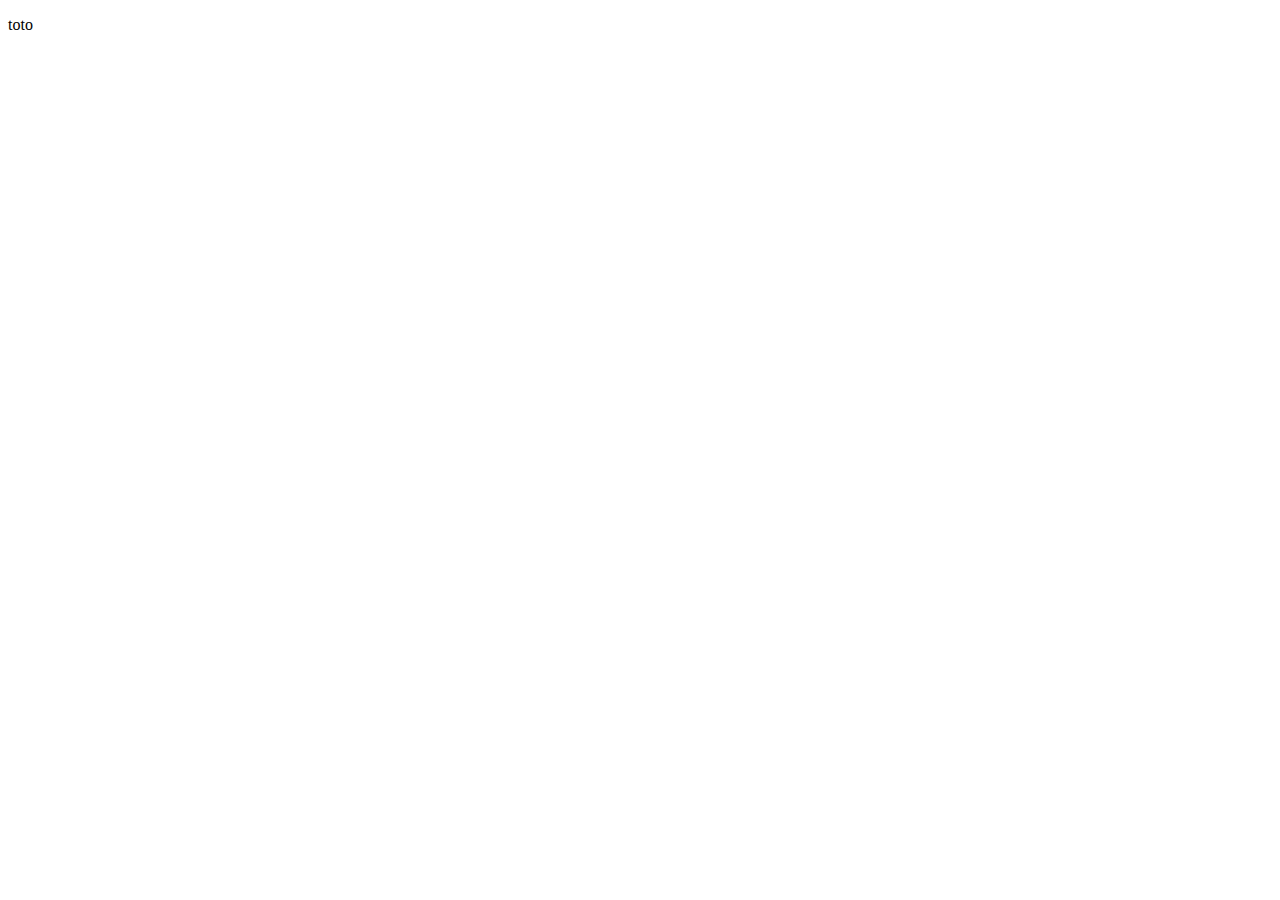
==== projet_api/index.html @ 4af5f6b3 "Initialisation projet" ====
<!DOCTYPE html>
<html>
  <head>
    <meta charset="author" content="Ethan Bourguigneau">
    <meta charset="utf-8">
    <link rel="stylesheet" href="styles/style.css">
    <link rel="stylesheet" href="scripts/script.js">
    <title>Api test</title>
  </head>
  <body>
    <p>toto</p>
  </body>
</html>
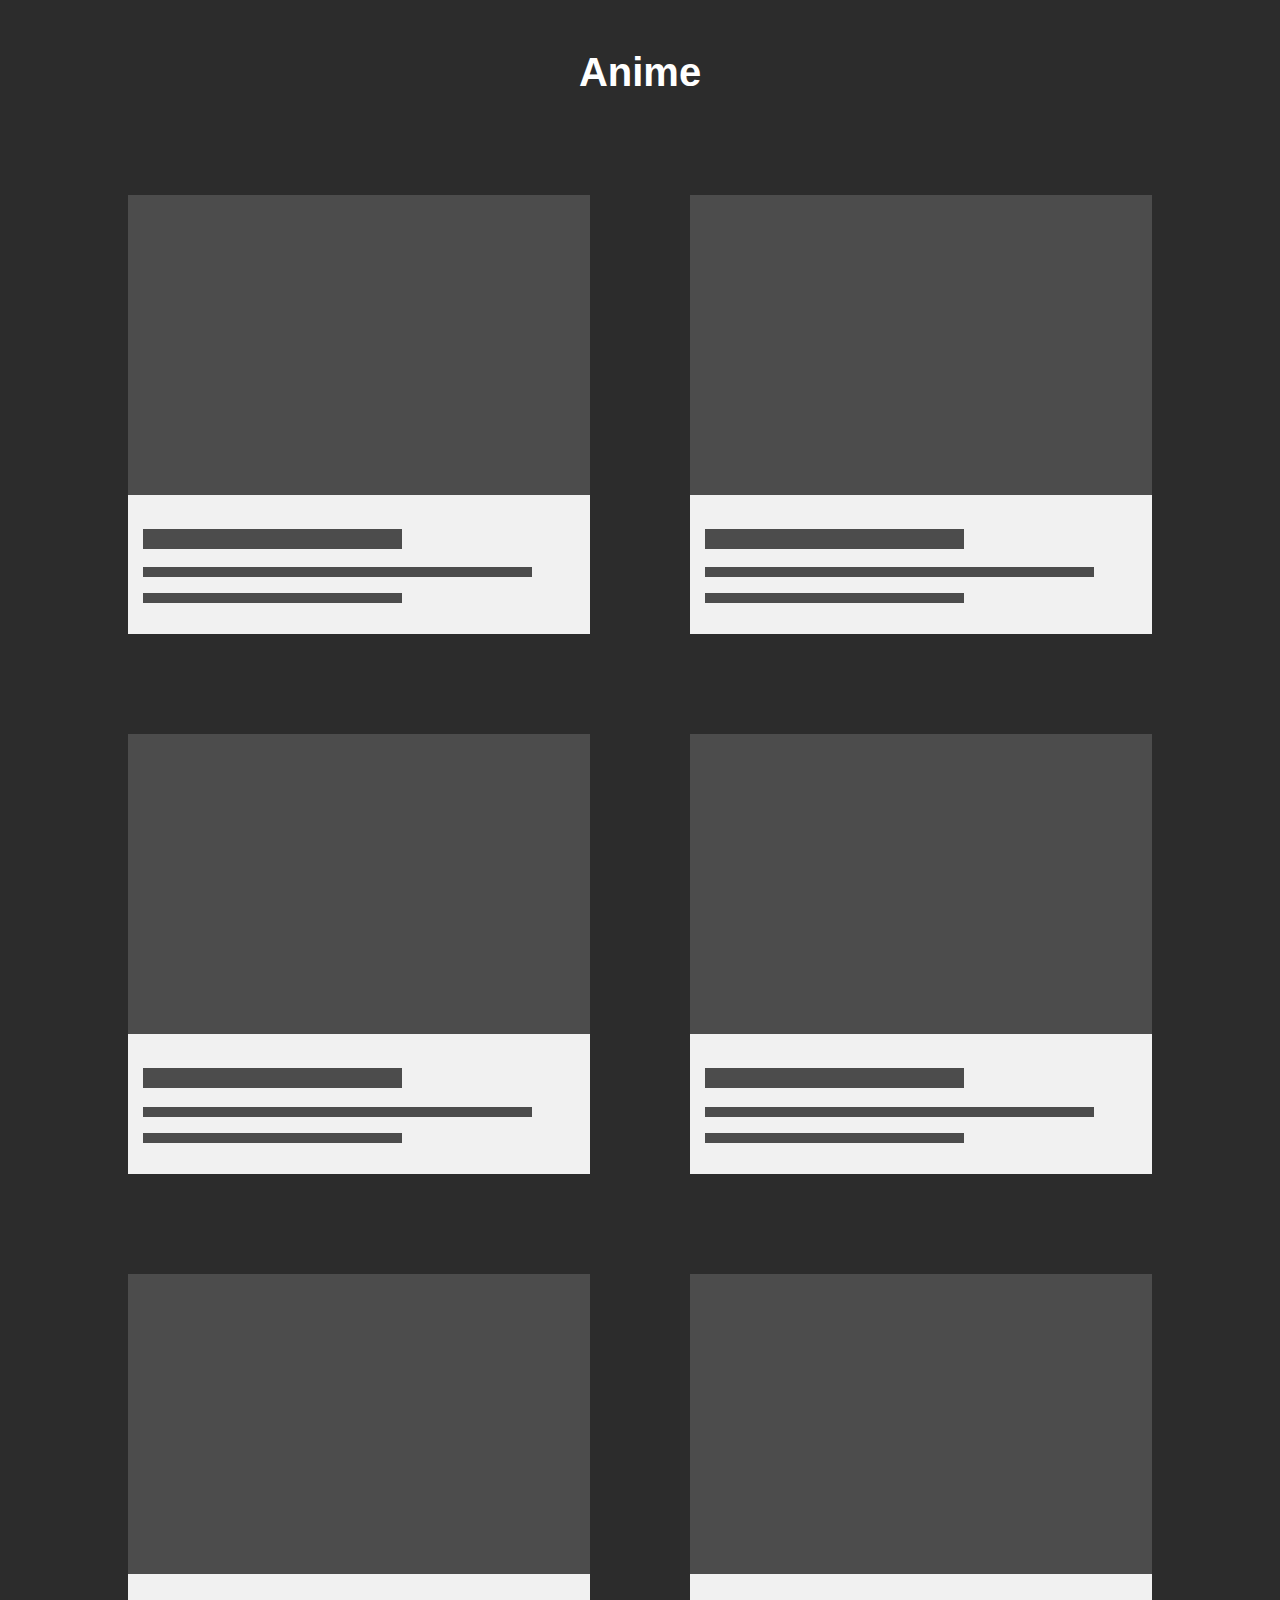
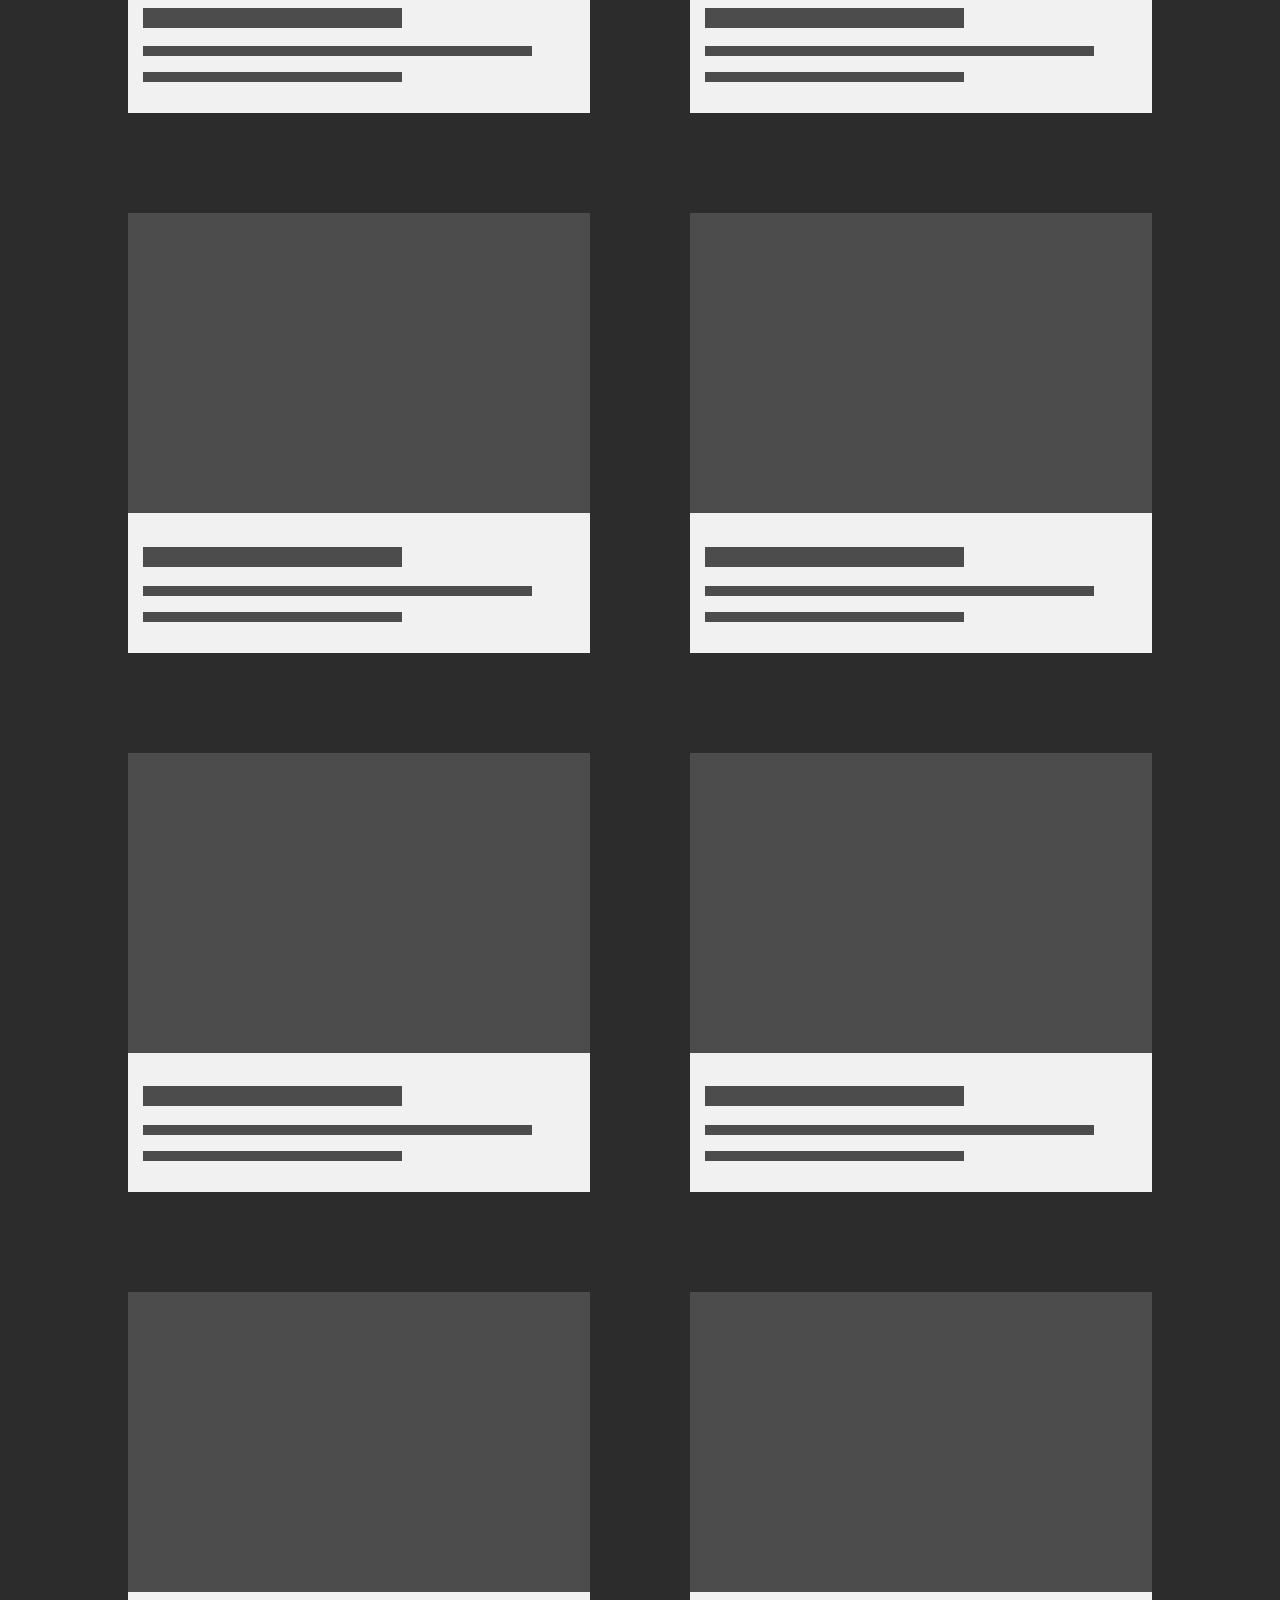
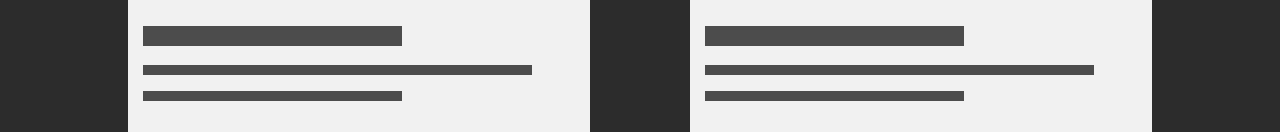
==== commit dc0c471a: "effect skeleton" ====
--- a/projet_api/index.html
+++ b/projet_api/index.html
@@ -1,13 +1,112 @@
 <!DOCTYPE html>
 <html>
   <head>
-    <meta charset="author" content="Ethan Bourguigneau">
-    <meta charset="utf-8">
-    <link rel="stylesheet" href="styles/style.css">
-    <link rel="stylesheet" href="scripts/script.js">
+    <meta charset="author" content="Ethan Bourguigneau" />
+    <meta charset="utf-8" />
+    <link rel="stylesheet" href="styles/style.css" />
+    <link rel="stylesheet" href="scripts/script.js" />
     <title>Api test</title>
   </head>
   <body>
-    <p>toto</p>
+    <h1>Anime</h1>
+    <div class="card-grid">
+      <div class="card">
+        <div class="top-img skeleton-anim"></div>
+        <div class="content">
+          <h3 class="skeleton-title skeleton-anim"></h3>
+          <p class="skeleton-text skeleton-anim"></p>
+          <p class="skeleton-text skeleton-anim"></p>
+        </div>
+      </div>
+      <div class="card">
+        <div class="top-img skeleton-anim"></div>
+        <div class="content">
+          <h3 class="skeleton-title skeleton-anim"></h3>
+          <p class="skeleton-text skeleton-anim"></p>
+          <p class="skeleton-text skeleton-anim"></p>
+        </div>
+      </div>
+      <div class="card">
+        <div class="top-img skeleton-anim"></div>
+        <div class="content">
+          <h3 class="skeleton-title skeleton-anim"></h3>
+          <p class="skeleton-text skeleton-anim"></p>
+          <p class="skeleton-text skeleton-anim"></p>
+        </div>
+      </div>
+      <div class="card">
+        <div class="top-img skeleton-anim"></div>
+        <div class="content">
+          <h3 class="skeleton-title skeleton-anim"></h3>
+          <p class="skeleton-text skeleton-anim"></p>
+          <p class="skeleton-text skeleton-anim"></p>
+        </div>
+      </div>
+      <div class="card">
+        <div class="top-img skeleton-anim"></div>
+        <div class="content">
+          <h3 class="skeleton-title skeleton-anim"></h3>
+          <p class="skeleton-text skeleton-anim"></p>
+          <p class="skeleton-text skeleton-anim"></p>
+        </div>
+      </div>
+      <div class="card">
+        <div class="top-img skeleton-anim"></div>
+        <div class="content">
+          <h3 class="skeleton-title skeleton-anim"></h3>
+          <p class="skeleton-text skeleton-anim"></p>
+          <p class="skeleton-text skeleton-anim"></p>
+        </div>
+      </div>
+      <div class="card">
+        <div class="top-img skeleton-anim"></div>
+        <div class="content">
+          <h3 class="skeleton-title skeleton-anim"></h3>
+          <p class="skeleton-text skeleton-anim"></p>
+          <p class="skeleton-text skeleton-anim"></p>
+        </div>
+      </div>
+      <div class="card">
+        <div class="top-img skeleton-anim"></div>
+        <div class="content">
+          <h3 class="skeleton-title skeleton-anim"></h3>
+          <p class="skeleton-text skeleton-anim"></p>
+          <p class="skeleton-text skeleton-anim"></p>
+        </div>
+      </div>
+      <div class="card">
+        <div class="top-img skeleton-anim"></div>
+        <div class="content">
+          <h3 class="skeleton-title skeleton-anim"></h3>
+          <p class="skeleton-text skeleton-anim"></p>
+          <p class="skeleton-text skeleton-anim"></p>
+        </div>
+      </div>
+      <div class="card">
+        <div class="top-img skeleton-anim"></div>
+        <div class="content">
+          <h3 class="skeleton-title skeleton-anim"></h3>
+          <p class="skeleton-text skeleton-anim"></p>
+          <p class="skeleton-text skeleton-anim"></p>
+        </div>
+      </div>
+      <div class="card">
+        <div class="top-img skeleton-anim"></div>
+        <div class="content">
+          <h3 class="skeleton-title skeleton-anim"></h3>
+          <p class="skeleton-text skeleton-anim"></p>
+          <p class="skeleton-text skeleton-anim"></p>
+        </div>
+      </div>
+      <div class="card">
+        <div class="top-img skeleton-anim"></div>
+        <div class="content">
+          <h3 class="skeleton-title skeleton-anim"></h3>
+          <p class="skeleton-text skeleton-anim"></p>
+          <p class="skeleton-text skeleton-anim"></p>
+        </div>
+      </div>
+    </div>
+    <script src="scripts/script.js"></script>
   </body>
 </html>
--- a/projet_api/styles/style.css
+++ b/projet_api/styles/style.css
@@ -0,0 +1,72 @@
+*{
+    box-sizing: border-box;
+}
+
+body{
+    margin: 0;
+    padding: 0;
+    font-family: Arial, Helvetica, sans-serif;
+    background: #2c2c2c;
+}
+
+h1{
+    text-align: center;
+    font-size: 40px;
+    margin: 50px 0;
+    color: white;
+    margin-bottom: 100px;
+}
+
+.card-grid{
+    /*border: 1px solid #333;*/
+    display: grid;
+    grid-template-columns: repeat(auto-fill, minmax(300px,1fr));
+    max-width: 1800px;
+    width: 80%;
+    margin: 30px auto 0;
+    justify-content: center;
+    grid-gap: 100px;
+    height: auto;
+}
+
+.card{
+    background: #f1f1f1;
+}
+
+.top-img{
+    display: block;
+    height: 300px;
+    width: 100%;
+    background-color: #4c4c4c;
+    object-fit: cover;
+}
+/*skeleton effect img*/
+.top-img.skeleton-anim {
+    animation: skeleton 0.8s ease-in-out infinite alternate;
+}
+@keyframes skeleton {
+    to{
+        opacity: 0.6;
+    }
+}
+/*skeleton effect content*/
+.content{
+    padding: 15px;
+}
+.skeleton-title, .skeleton-text{
+    width: 60%;
+    background: #4c4c4c;
+    animation: skeleton 0.8s ease-in-out infinite alternate;
+}
+
+.skeleton-title{
+    height: 20px;
+}
+.skeleton-text{
+    margin-top: 10px;
+    height: 10px;
+}
+
+.skeleton-text:first-of-type{
+    width: 90%;
+}